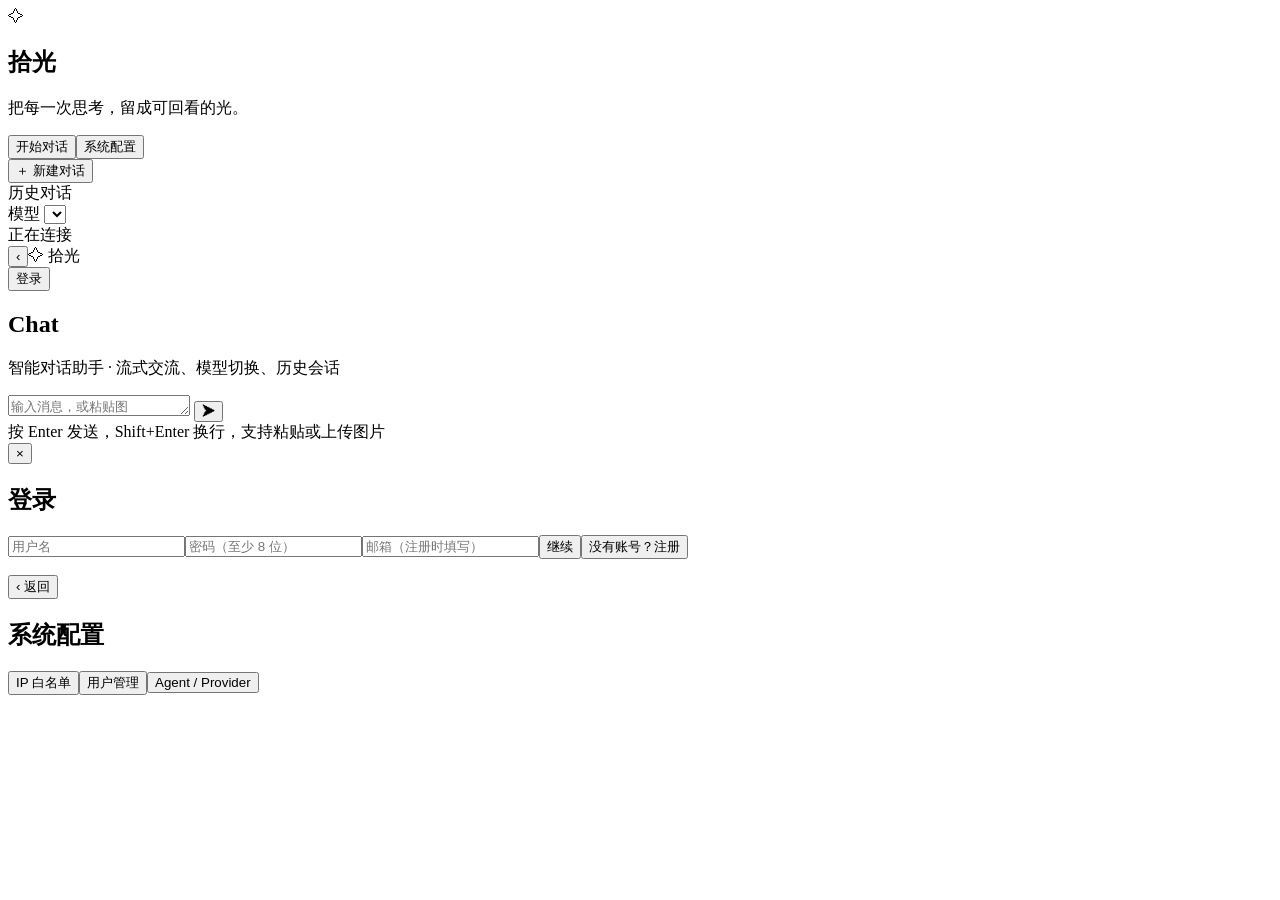
==== frontend/index.html @ 0eeb8500 "fix: re-enable model switching after chat" ====
<!doctype html>
<html lang="zh-CN">
  <head>
    <meta charset="UTF-8" />
    <meta name="viewport" content="width=device-width, initial-scale=1.0" />
    <title>拾光</title>
    <link rel="stylesheet" href="/styles.css" />
    <link rel="stylesheet" href="/auth.css" />
    <link rel="stylesheet" href="/home.css" />
  </head>
  <body>
    <section id="homePage" class="home-page">
      <div class="home-mark">✧</div>
      <h1>拾光</h1>
      <p>把每一次思考，留成可回看的光。</p>
      <div class="home-actions"><button id="enterChat" class="primary-action">开始对话</button><button id="homeAdmin" class="secondary-action hidden">系统配置</button></div>
    </section>
    <div id="chatShell" class="app-shell hidden">
      <aside class="sidebar">
        <button class="new-chat" id="newChat"><span>＋</span> 新建对话</button>
        <div class="sidebar-title">历史对话</div>
        <div id="conversationList" class="conversation-list"></div>
        <div class="sidebar-bottom">
          <label for="modelSelect">模型</label>
          <select id="modelSelect"></select>
          <div class="connection"><i id="statusDot"></i><span id="statusText">正在连接</span></div>
        </div>
      </aside>

      <main class="main-panel">
        <header class="topbar"><div class="brand"><button id="backHome" class="back-button">‹</button><span class="brand-mark">✧</span> 拾光</div><div class="topbar-actions"><button id="authButton" class="auth-button">登录</button></div></header>
        <section class="chat-page">
          <div id="welcome" class="welcome">
            <h1>Chat</h1>
            <p>智能对话助手 · 流式交流、模型切换、历史会话</p>
          </div>
          <div id="messages" class="messages" aria-live="polite"></div>
          <form id="composer" class="composer">
            <textarea id="prompt" rows="1" placeholder="输入消息，或粘贴图片/request_id..." autocomplete="off"></textarea>
            <button id="sendButton" class="send" type="submit" aria-label="发送">➤</button>
            <div class="composer-hint">按 Enter 发送，Shift+Enter 换行，支持粘贴或上传图片</div>
          </form>
        </section>
      </main>
    </div>
    <div id="authPanel" class="auth-panel hidden"><form id="authForm" class="auth-card"><button type="button" id="closeAuth" class="close-auth">×</button><h2 id="authTitle">登录</h2><input id="authUsername" required minlength="3" placeholder="用户名" /><input id="authPassword" required minlength="8" type="password" placeholder="密码（至少 8 位）" /><input id="authEmail" class="hidden" type="email" placeholder="邮箱（注册时填写）" /><button type="submit" class="auth-submit">继续</button><button type="button" id="toggleAuth" class="auth-toggle">没有账号？注册</button><p id="authMessage"></p></form></div>
    <div id="adminPanel" class="admin-page hidden"><aside class="admin-nav"><button type="button" id="closeAdmin" class="admin-back">‹ 返回</button><h2>系统配置</h2><button class="admin-tab active" data-section="whitelist">IP 白名单</button><button class="admin-tab" data-section="users">用户管理</button><button class="admin-tab" data-section="providers">Agent / Provider</button></aside><main class="admin-main"><p id="adminMessage"></p><div id="adminContent"></div></main></div>
    <script src="/auth.js"></script><script src="/app.js"></script><script src="/admin.js"></script>
  </body>
</html>
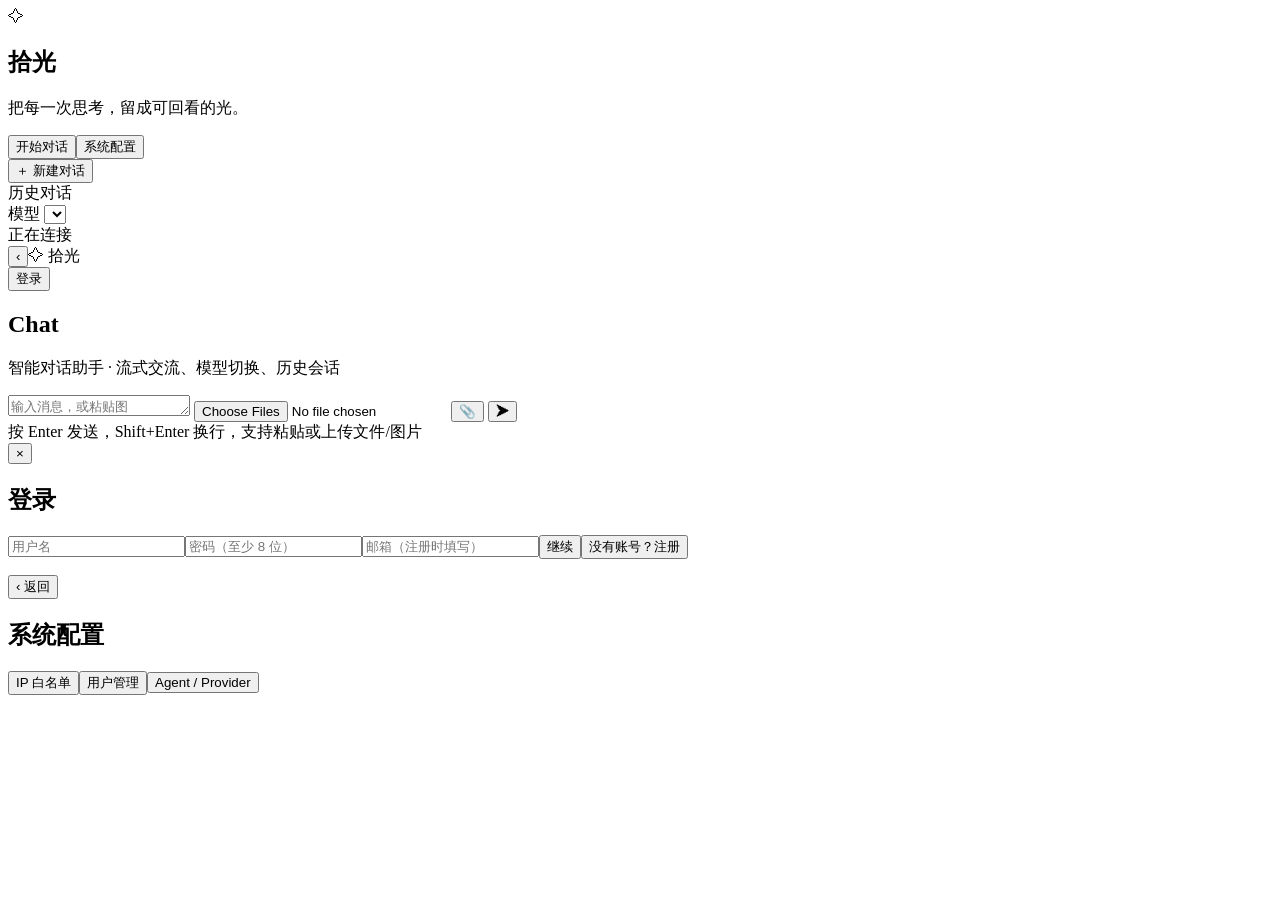
==== commit 3cb4c52b: "feat: support file and image chat attachments" ====
--- a/frontend/index.html
+++ b/frontend/index.html
@@ -36,9 +36,12 @@
           </div>
           <div id="messages" class="messages" aria-live="polite"></div>
           <form id="composer" class="composer">
+            <div id="attachmentList" class="attachment-list"></div>
             <textarea id="prompt" rows="1" placeholder="输入消息，或粘贴图片/request_id..." autocomplete="off"></textarea>
+            <input id="fileInput" class="hidden" type="file" accept="image/*,.txt,.md,.csv,.json,.log,.xml,.yaml,.yml" multiple />
+            <button id="attachButton" class="attach" type="button" aria-label="上传文件或图片" title="上传文件或图片">📎</button>
             <button id="sendButton" class="send" type="submit" aria-label="发送">➤</button>
-            <div class="composer-hint">按 Enter 发送，Shift+Enter 换行，支持粘贴或上传图片</div>
+            <div class="composer-hint">按 Enter 发送，Shift+Enter 换行，支持粘贴或上传文件/图片</div>
           </form>
         </section>
       </main>
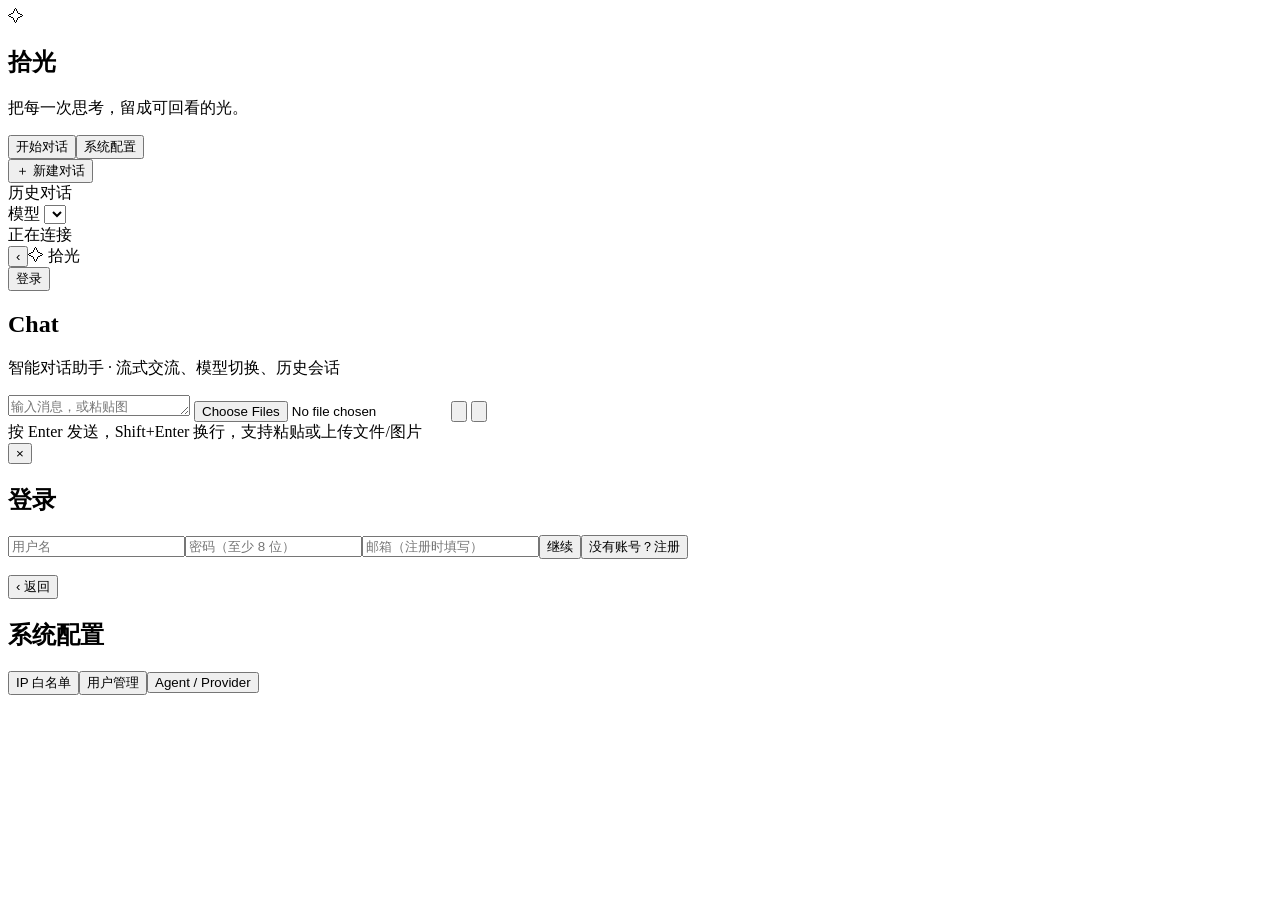
==== commit 71eaed1d: "style: polish chat composer attachments" ====
--- a/frontend/index.html
+++ b/frontend/index.html
@@ -39,8 +39,8 @@
             <div id="attachmentList" class="attachment-list"></div>
             <textarea id="prompt" rows="1" placeholder="输入消息，或粘贴图片/request_id..." autocomplete="off"></textarea>
             <input id="fileInput" class="hidden" type="file" accept="image/*,.txt,.md,.csv,.json,.log,.xml,.yaml,.yml" multiple />
-            <button id="attachButton" class="attach" type="button" aria-label="上传文件或图片" title="上传文件或图片">📎</button>
-            <button id="sendButton" class="send" type="submit" aria-label="发送">➤</button>
+            <button id="attachButton" class="attach" type="button" aria-label="上传文件或图片" title="上传文件或图片"><svg viewBox="0 0 24 24" aria-hidden="true"><path d="m20.5 11.5-8.8 8.8a5 5 0 0 1-7.1-7.1l9.2-9.2a3.5 3.5 0 0 1 5 5l-9.2 9.2a2 2 0 1 1-2.8-2.8l8.5-8.5"/></svg></button>
+            <button id="sendButton" class="send" type="submit" aria-label="发送"><svg viewBox="0 0 24 24" aria-hidden="true"><path d="m4 4 16 8-16 8 3-8-3-8Zm3 8h13"/></svg></button>
             <div class="composer-hint">按 Enter 发送，Shift+Enter 换行，支持粘贴或上传文件/图片</div>
           </form>
         </section>
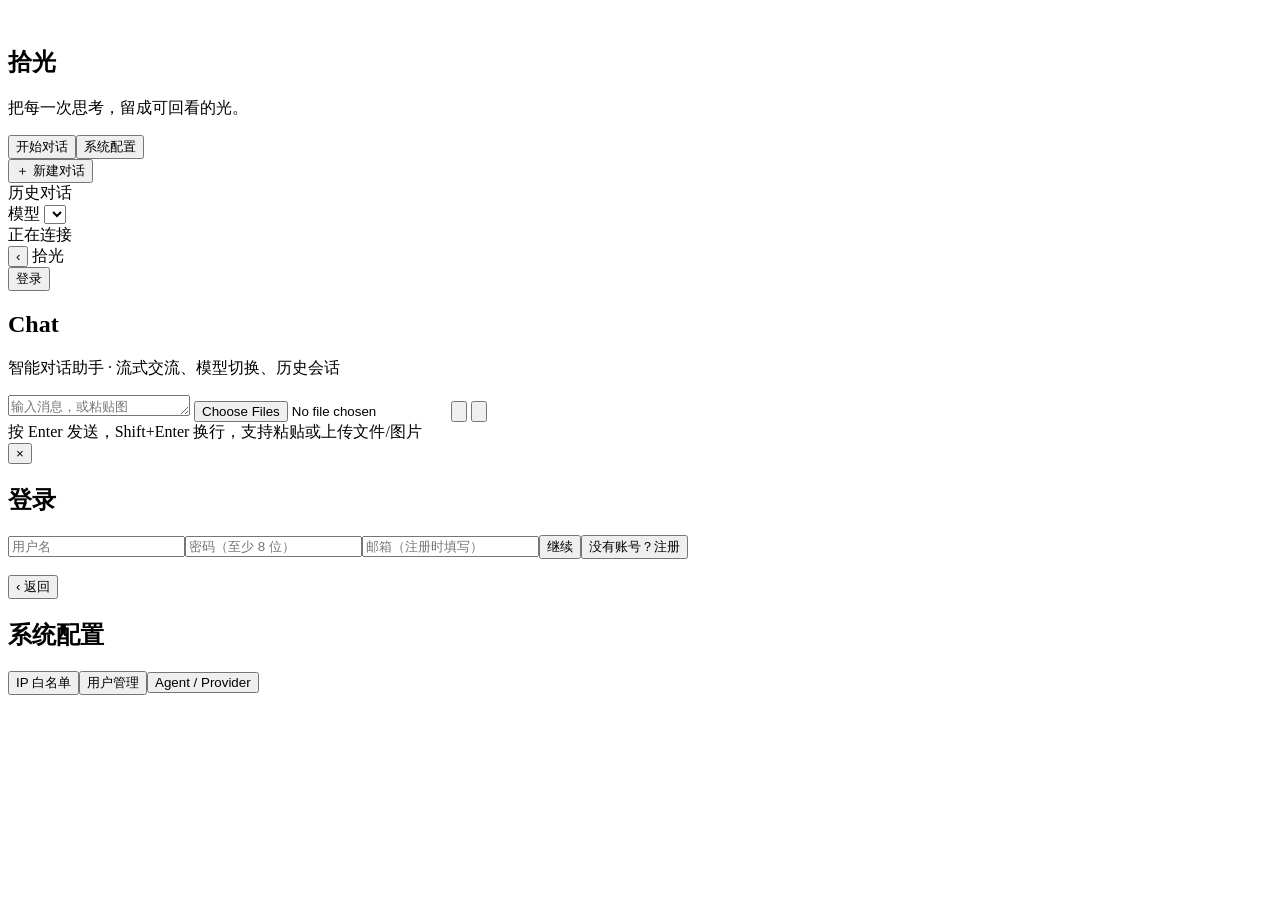
==== commit 62383436: "style: refine upload control and brand logo" ====
--- a/frontend/index.html
+++ b/frontend/index.html
@@ -4,13 +4,14 @@
     <meta charset="UTF-8" />
     <meta name="viewport" content="width=device-width, initial-scale=1.0" />
     <title>拾光</title>
+    <link rel="icon" type="image/svg+xml" href="/logo.svg" />
     <link rel="stylesheet" href="/styles.css" />
     <link rel="stylesheet" href="/auth.css" />
     <link rel="stylesheet" href="/home.css" />
   </head>
   <body>
     <section id="homePage" class="home-page">
-      <div class="home-mark">✧</div>
+      <div class="home-mark"><img class="home-logo" src="/logo.svg" alt="" /></div>
       <h1>拾光</h1>
       <p>把每一次思考，留成可回看的光。</p>
       <div class="home-actions"><button id="enterChat" class="primary-action">开始对话</button><button id="homeAdmin" class="secondary-action hidden">系统配置</button></div>
@@ -28,7 +29,7 @@
       </aside>
 
       <main class="main-panel">
-        <header class="topbar"><div class="brand"><button id="backHome" class="back-button">‹</button><span class="brand-mark">✧</span> 拾光</div><div class="topbar-actions"><button id="authButton" class="auth-button">登录</button></div></header>
+        <header class="topbar"><div class="brand"><button id="backHome" class="back-button">‹</button><img class="brand-logo" src="/logo.svg" alt="" /> 拾光</div><div class="topbar-actions"><button id="authButton" class="auth-button">登录</button></div></header>
         <section class="chat-page">
           <div id="welcome" class="welcome">
             <h1>Chat</h1>
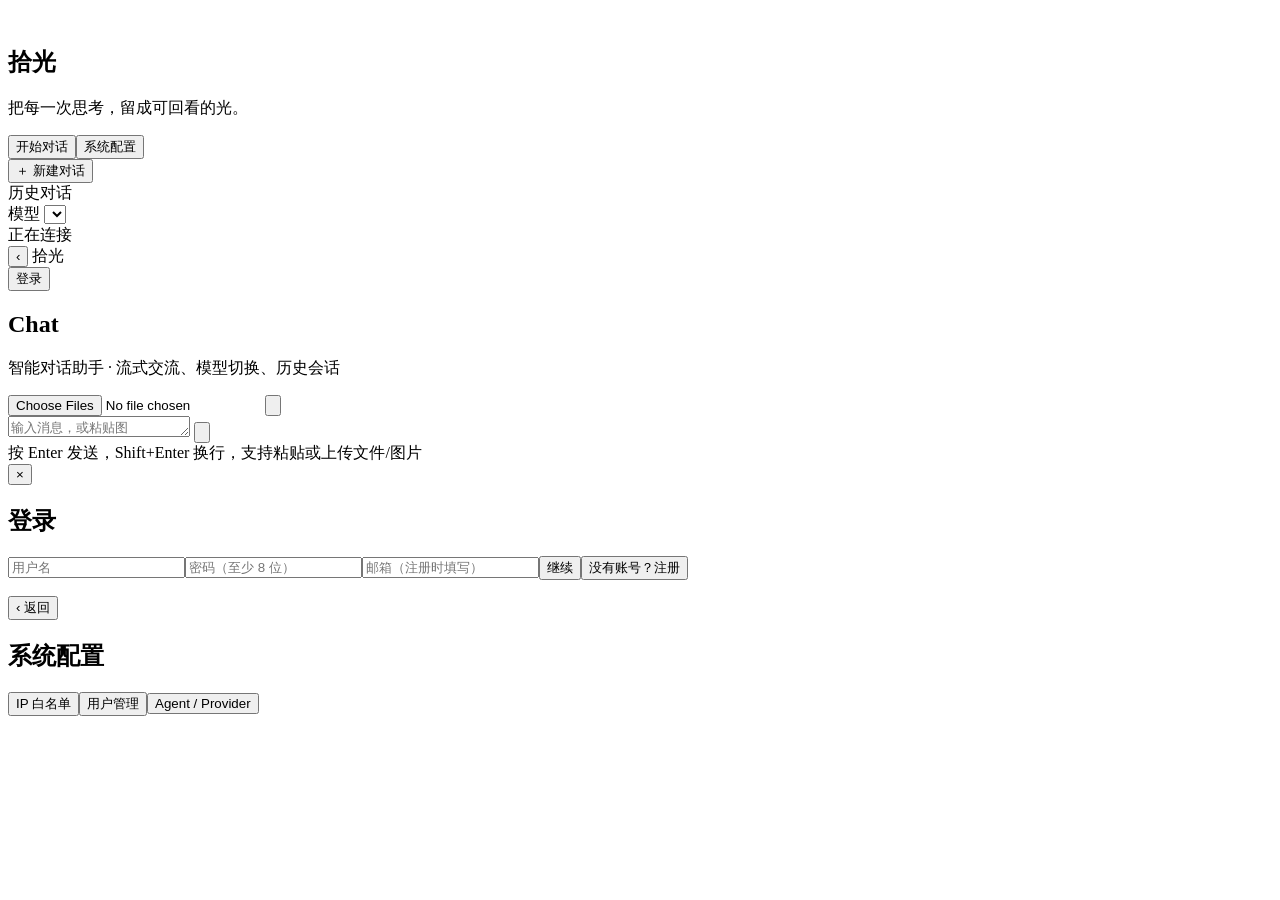
==== commit 442d3568: "style: move upload control above composer" ====
--- a/frontend/index.html
+++ b/frontend/index.html
@@ -36,11 +36,13 @@
             <p>智能对话助手 · 流式交流、模型切换、历史会话</p>
           </div>
           <div id="messages" class="messages" aria-live="polite"></div>
-          <form id="composer" class="composer">
-            <div id="attachmentList" class="attachment-list"></div>
-            <textarea id="prompt" rows="1" placeholder="输入消息，或粘贴图片/request_id..." autocomplete="off"></textarea>
+          <div class="attachment-toolbar">
             <input id="fileInput" class="hidden" type="file" accept="image/*,.txt,.md,.csv,.json,.log,.xml,.yaml,.yml" multiple />
             <button id="attachButton" class="attach" type="button" aria-label="上传文件或图片" title="上传文件或图片"><svg viewBox="0 0 24 24" aria-hidden="true"><path d="m20.5 11.5-8.8 8.8a5 5 0 0 1-7.1-7.1l9.2-9.2a3.5 3.5 0 0 1 5 5l-9.2 9.2a2 2 0 1 1-2.8-2.8l8.5-8.5"/></svg></button>
+            <div id="attachmentList" class="attachment-list"></div>
+          </div>
+          <form id="composer" class="composer">
+            <textarea id="prompt" rows="1" placeholder="输入消息，或粘贴图片/request_id..." autocomplete="off"></textarea>
             <button id="sendButton" class="send" type="submit" aria-label="发送"><svg viewBox="0 0 24 24" aria-hidden="true"><path d="m4 4 16 8-16 8 3-8-3-8Zm3 8h13"/></svg></button>
             <div class="composer-hint">按 Enter 发送，Shift+Enter 换行，支持粘贴或上传文件/图片</div>
           </form>
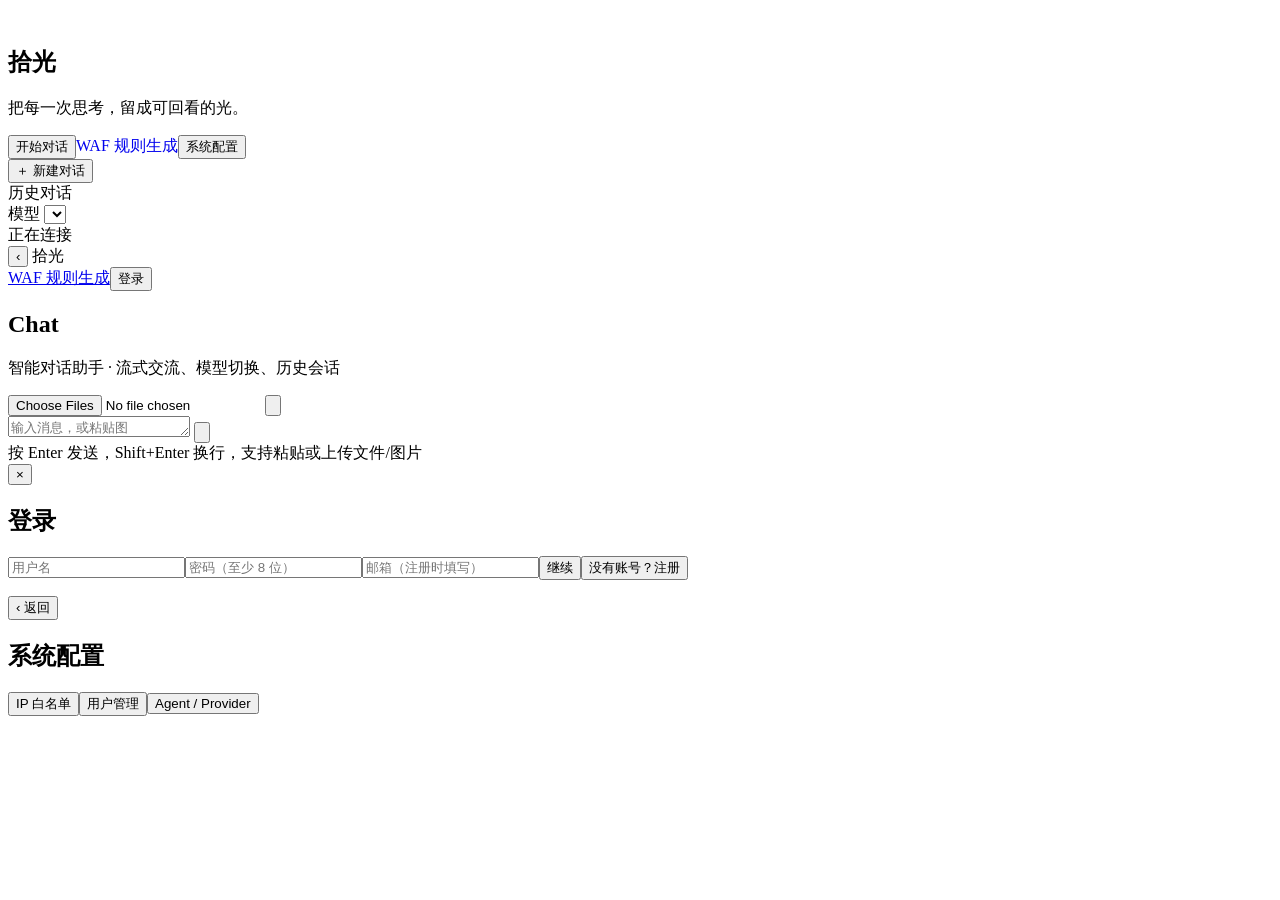
==== commit 3d6b5df7: "feat: add agent-powered WAF rule document generator" ====
--- a/frontend/index.html
+++ b/frontend/index.html
@@ -14,7 +14,7 @@
       <div class="home-mark"><img class="home-logo" src="/logo.svg" alt="" /></div>
       <h1>拾光</h1>
       <p>把每一次思考，留成可回看的光。</p>
-      <div class="home-actions"><button id="enterChat" class="primary-action">开始对话</button><button id="homeAdmin" class="secondary-action hidden">系统配置</button></div>
+      <div class="home-actions"><button id="enterChat" class="primary-action">开始对话</button><a href="/waf-rules.html" class="secondary-action" style="text-decoration:none">WAF 规则生成</a><button id="homeAdmin" class="secondary-action hidden">系统配置</button></div>
     </section>
     <div id="chatShell" class="app-shell hidden">
       <aside class="sidebar">
@@ -29,7 +29,7 @@
       </aside>
 
       <main class="main-panel">
-        <header class="topbar"><div class="brand"><button id="backHome" class="back-button">‹</button><img class="brand-logo" src="/logo.svg" alt="" /> 拾光</div><div class="topbar-actions"><button id="authButton" class="auth-button">登录</button></div></header>
+        <header class="topbar"><div class="brand"><button id="backHome" class="back-button">‹</button><img class="brand-logo" src="/logo.svg" alt="" /> 拾光</div><div class="topbar-actions"><a href="/waf-rules.html">WAF 规则生成</a><button id="authButton" class="auth-button">登录</button></div></header>
         <section class="chat-page">
           <div id="welcome" class="welcome">
             <h1>Chat</h1>
